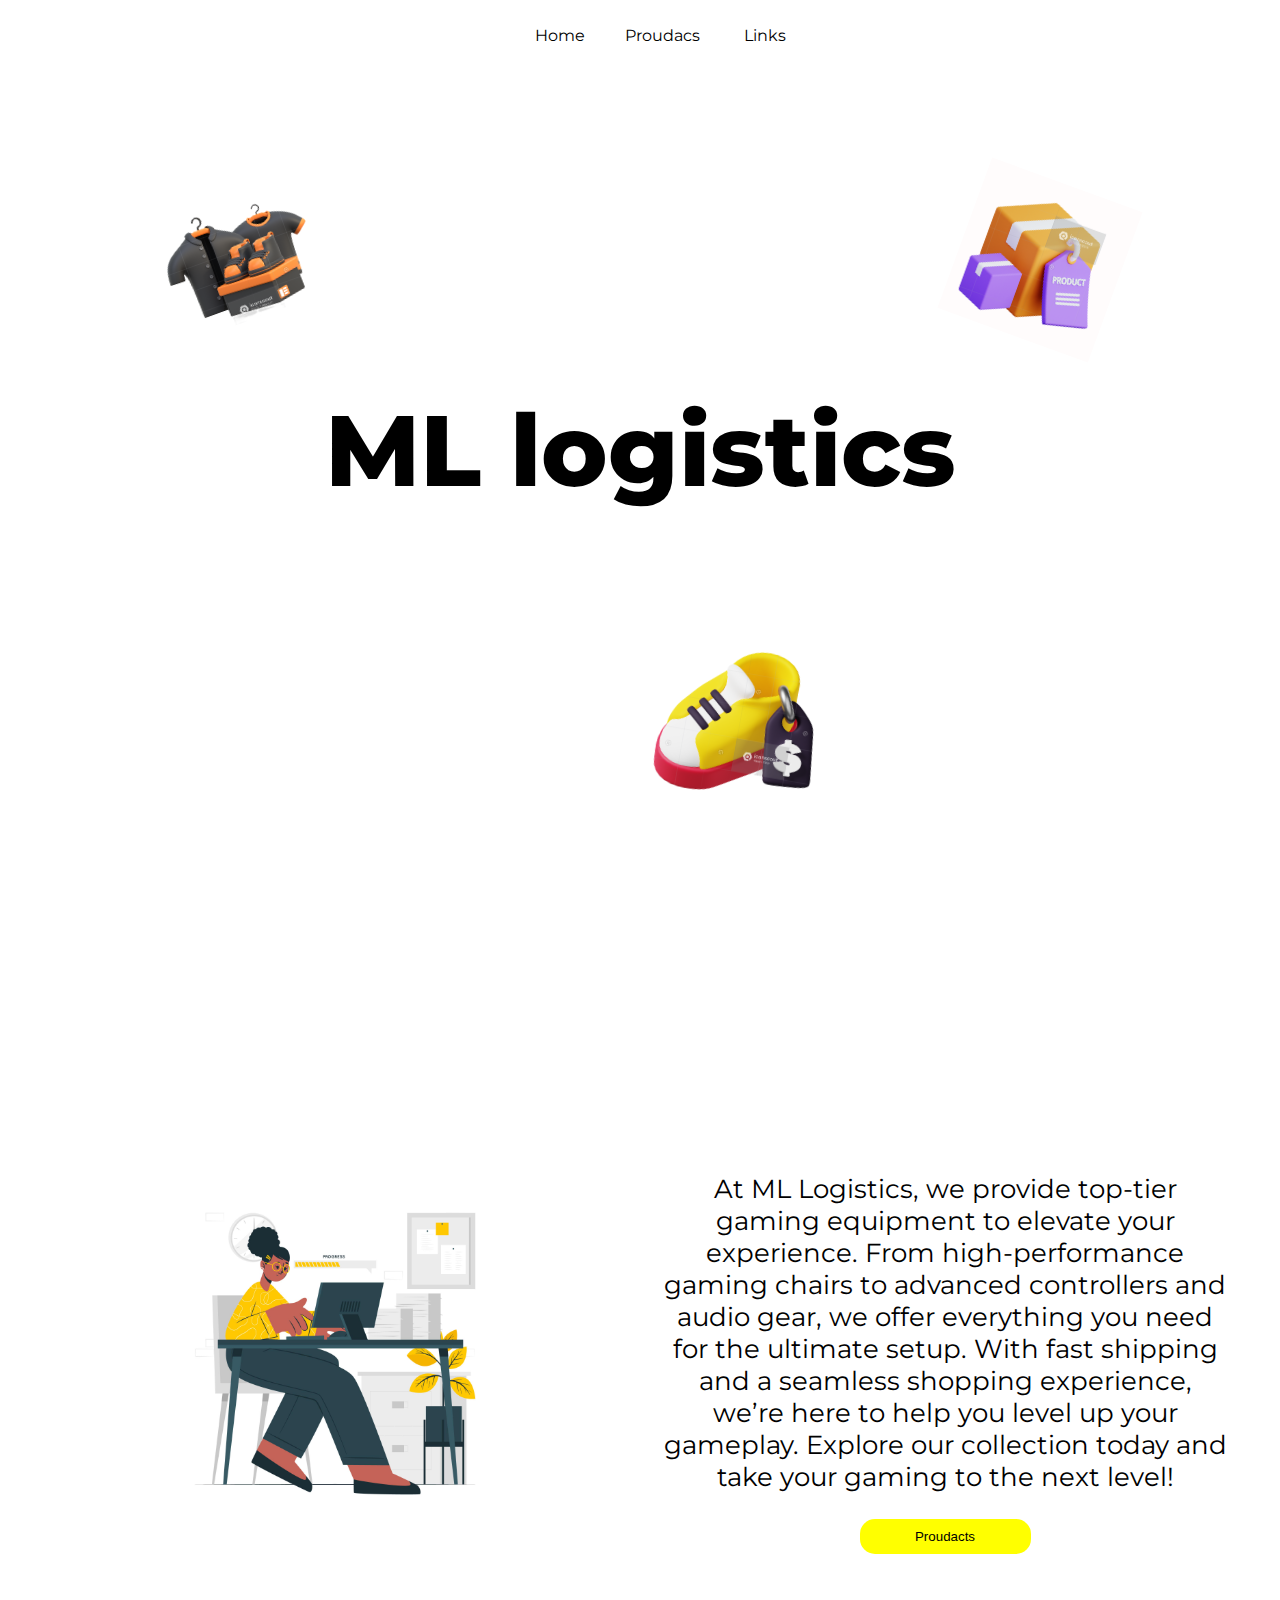
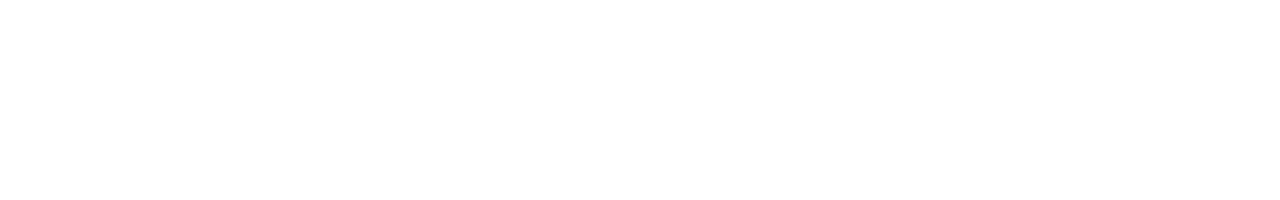
==== details.html @ ad5f6e87 "Add files via upload" ====
<!DOCTYPE html>
<html lang="en">
<head>
    <link rel="preconnect" href="https://fonts.googleapis.com">
    <link rel="preconnect" href="https://fonts.gstatic.com" crossorigin>
    <link href="https://fonts.googleapis.com/css2?family=Montserrat:ital,wght@0,100..900;1,100..900&display=swap" rel="stylesheet">
    <meta charset="UTF-8">
    <meta name="viewport" content="width=device-width, initial-scale=1.0">
    <title>Document</title>
    <link rel="stylesheet" href="style.css">
</head>
<body>
    <div class="container">
        <div class="title">PRODUCT DETAIL</div>
        <div class="detail">
            <div class="image">
                <img src="">
            </div>
            <div class="content">
                <h1 class="name"></h1>
                <div class="price"></div>
                <div class="buttons">
                    <a href="" class="href">
                    <button style="opacity:0; width:5px;">Check Out</button>
                    <button>Buy
                        <span>
                            <svg class="" aria-hidden="true" xmlns="http://www.w3.org/2000/svg" fill="none" viewBox="0 0 18 20" >
                                <path stroke="currentColor" stroke-linecap="round" stroke-linejoin="round" stroke-width="2" d="M6 15a2 2 0 1 0 0 4 2 2 0 0 0 0-4Zm0 0h8m-8 0-1-4m9 4a2 2 0 1 0 0 4 2 2 0 0 0 0-4Zm-9-4h10l2-7H3m2 7L3 4m0 0-.792-3H1"/>
                            </svg>
                        </span>
                    </button>
                </a>
                </div>
                <div class="description"></div>
            </div>
        </div>

        <div class="title">Similar product</div>
        <div class="listProduct"></div>
    </div>

    

    <script>
        let products = null;
        // get datas from file json
        fetch('proudacts.json')
            .then(response => response.json())
            .then(data => {
                products = data;
                showDetail();
        })

        function showDetail(){
    // remove datas default from HTML
        let detail = document.querySelector('.detail');
        let listProduct = document.querySelector('.listProduct');
        let productId =  new URLSearchParams(window.location.search).get('id');
        let thisProduct = products.filter(value => value.id == productId)[0];
        //if there is no product with id = productId => return to home page
        if(!thisProduct){
            window.location.href = "/";
        }

        detail.querySelector('.image img').src = thisProduct.image;
       
        detail.querySelector('.name').innerText = thisProduct.name;
        detail.querySelector('.price').innerText = '$' + thisProduct.price;
        detail.querySelector('.description').innerText = '$' + thisProduct.description;
        detail.querySelector('.href').href = thisProduct.url;


        (products.filter(value => value.id != productId)).forEach(product => {
            let newProduct = document.createElement('a');
            newProduct.href = '/details.html?id=' + product.id;
            newProduct.classList.add('item');
            newProduct.innerHTML = 
            `<img src="${product.image}" alt="">
            <h2>${product.name}</h2>
            <div class="price">$${product.price}</div>`;
            listProduct.appendChild(newProduct);
        });
    }

    </script>
</body>
</html>
---- style.css ----
body{
    margin: 0;
    font-family: "Montserrat", serif;
    font-optical-sizing: auto;
}
.montserrat-mao {
    font-family: "Montserrat", serif;
    font-optical-sizing: auto;
    font-weight:700;
    font-style: normal;
  }
a{
    color: unset;
    text-decoration: none;
}
.container{
    width: 900px;
    margin: auto;
    max-width: 90vw;
    text-align: center;
    padding-top: 10px;
}
.title{
    font-size: xx-large;
    padding: 20px 0;
   
}
.listProduct .item img{
    width: 90%;
    filter: drop-shadow(0 50px 20px #0009);
    
}
.listProduct{
    display: grid;
    grid-template-columns: repeat(4, 1fr);
    gap: 20px;
}
.listProduct .item{
    background-color: #e2e2e2;
    padding: 20px;
    border-radius: 20px;
}
.listProduct .item h2{
    font-weight: 500;
    font-size: large;
     margin-top: 20px;
}
.listProduct .item .price{
    letter-spacing: 1px;
    font-size: large;
    font-weight: 700;
 
}
/* detail page */

.detail{
    display: grid;
    grid-template-columns: repeat(2, 1fr);
    gap: 50px;
    text-align: left;
}
.detail .image img{
    width: 100%;
}
.detail .image{
    position: relative;
    height: 20vh;
}
.detail .image::before{
    position: absolute;
    width: 300px;
    height: 300px;
    content: '';
    background-color: #94817733;
    z-index: -1;
    border-radius: 190px 100px 170px 180px;
    left: calc(50% - 150px);
    top: 50px;

}
.detail .name{
    font-size: xxx-large;
    padding: 40px 0 0 0;
    margin: 0 0 10px 0;
}
.detail .price{
    font-weight: bold;
    font-size: x-large;
    letter-spacing: 7px;
    margin-bottom: 40px;
    color: #ffc70e;
}
.detail .buttons{
    display: flex;
    gap: 20px;
    margin-bottom: 20px;
}
.detail .buttons button{
    background-color: #eee;
    border: none;
    padding: 15px 20px;
    border-radius: 20px;
    font-family: Poppins;
    font-size: large;
}
.detail .buttons svg{
    width: 15px;
}
.detail .buttons span{
    background-color: #555454;
    width: 30px;
    height: 30px;
    display: flex;
    justify-content: center;
    align-items: center;
    border-radius: 50%;
    margin-left: 20px;
}
.detail .buttons button:nth-child(2){
    background-color: #ffc70e;
    display: flex;
    justify-content: center;
    align-items: center;
    color: #eee;
    box-shadow: 0 10px 20px #2F2F2F77;
}
.detail .description{
    font-weight: 300;
}
/* // ipad */
@media only screen and (max-width: 992px) {
    .listProduct{
        grid-template-columns: repeat(3, 1fr);
    }
    .detail{
        grid-template-columns:  40% 1fr;
    }
}


/* mobile */
@media only screen and (max-width: 768px) {
    .listProduct{
        grid-template-columns: repeat(2, 1fr);
    }
    .detail{
        text-align: center;
        grid-template-columns: 1fr;
    }
    .detail .image img{
        width: unset;
        height: 40vh;
    } 
    .detail .name{
        font-size: x-large;
        margin: 0;

    }
    .detail .buttons button{
        font-size: small;
    }
    .detail .buttons{
        justify-content: center;
    }
    .detail .name{
        font-size: xxx-large;
        padding: 40px 0 0 0;
        margin: 80px 0 1px 0;
    }
}
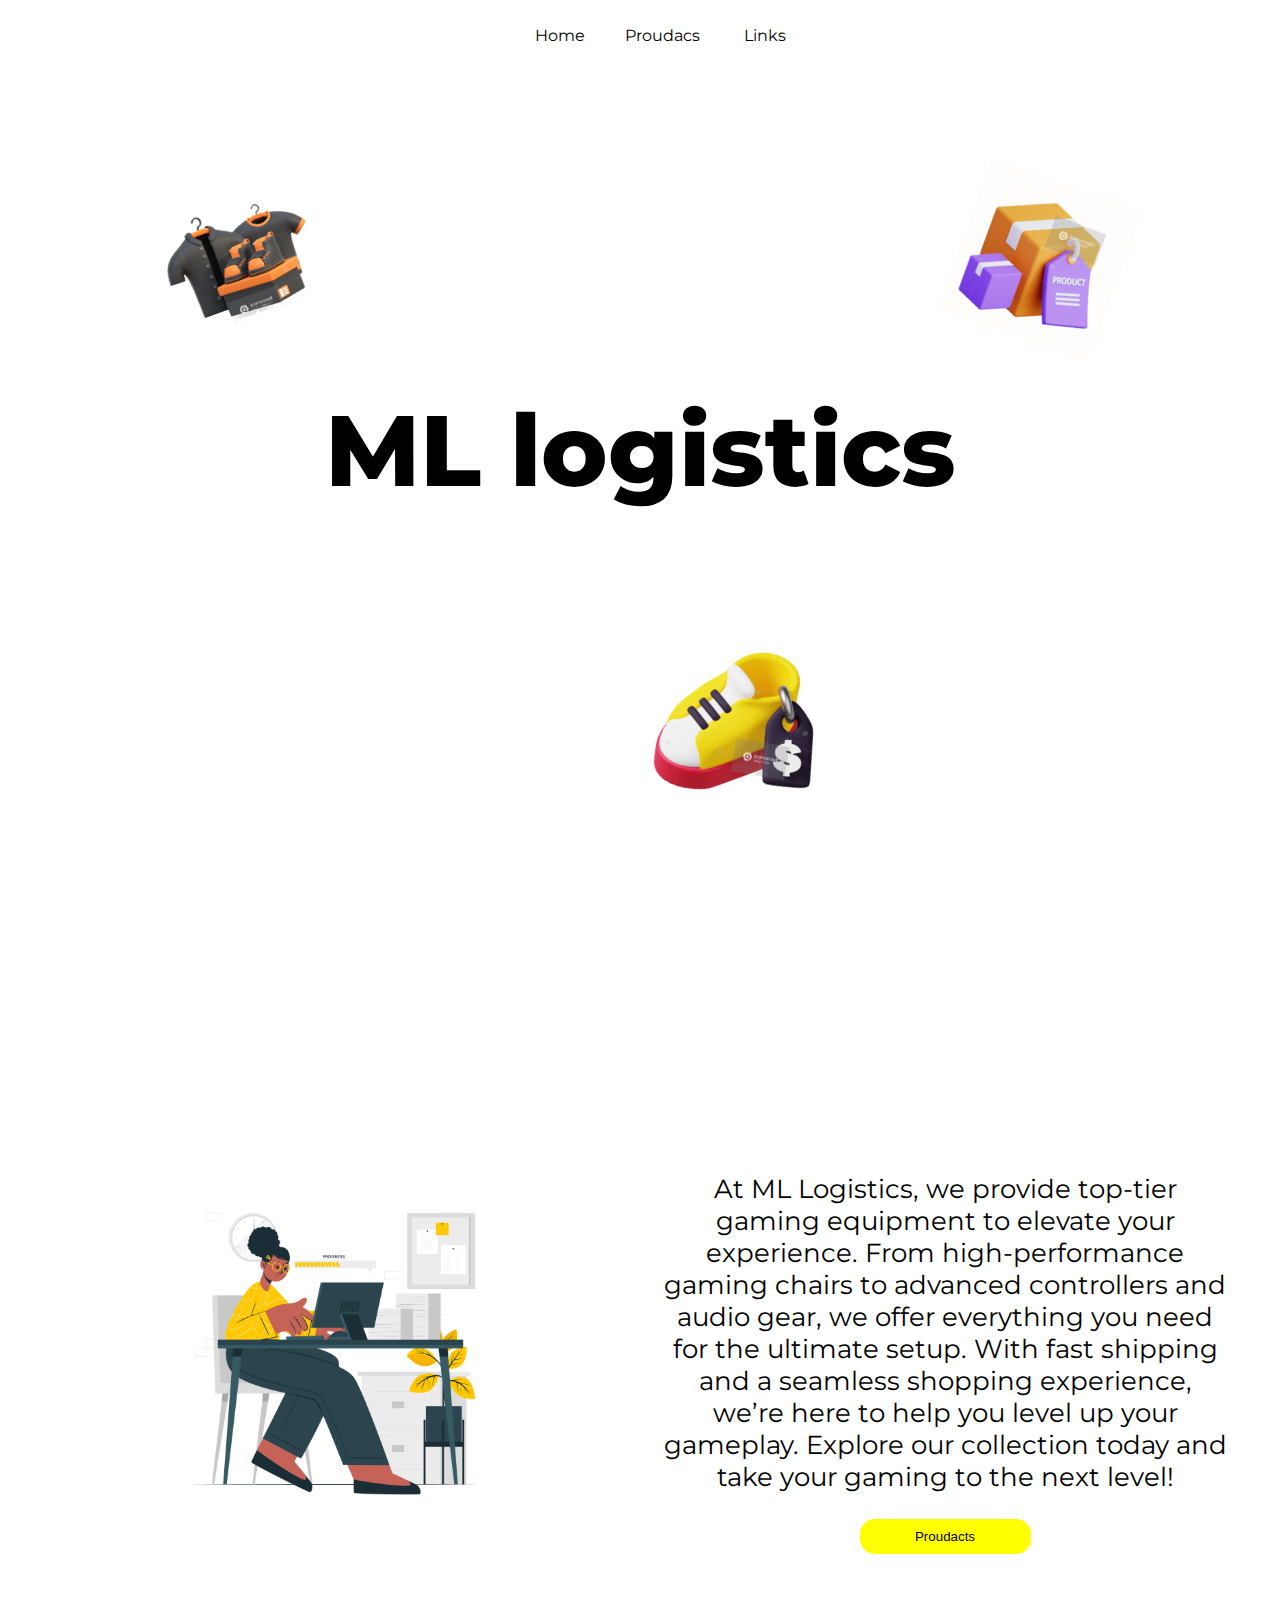
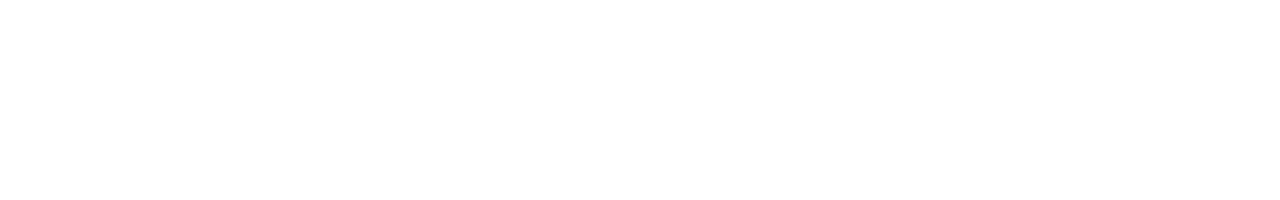
==== commit 0779ef15: "Update details.html" ====
--- a/details.html
+++ b/details.html
@@ -84,4 +84,4 @@
 
     </script>
 </body>
-</html>+</html>
